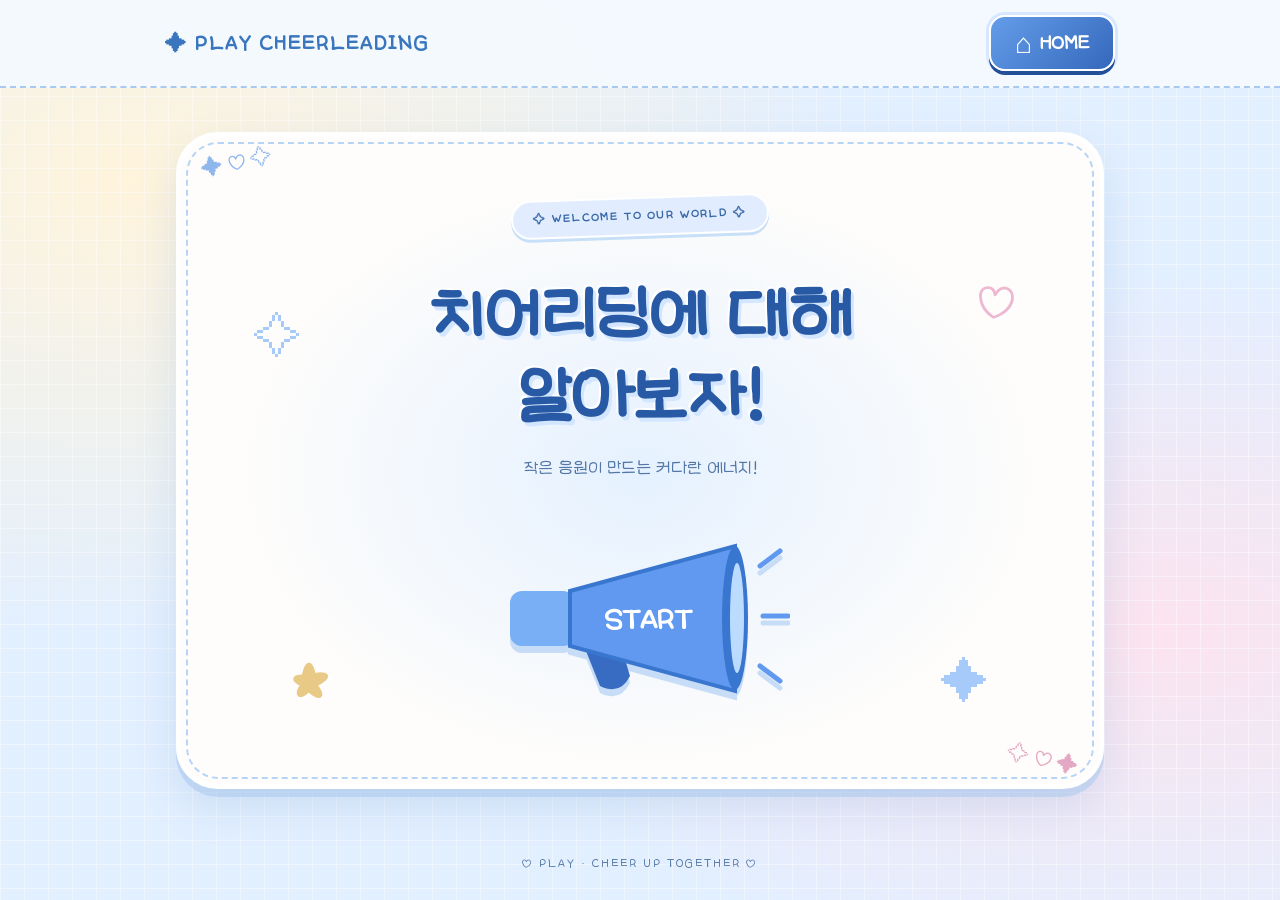
==== index.html @ 15623568 "Add files via upload" ====
<!DOCTYPE html>
<html lang="ko">
<head>
<meta charset="UTF-8">
<meta name="viewport" content="width=device-width, initial-scale=1">
<title>PLAY CHEERLEADING</title>
<link rel="stylesheet" href="style.css">
<script src="script.js" defer>
</script>
</head>
<body>
<header>
<span class="brand">✦ PLAY CHEERLEADING</span>
<a class="homeButton" href="index.html">
<span class="house">⌂</span> HOME</a>
</header>
<main>
<section id="home" class="page">
<div class="homeDecor" aria-hidden="true">
<span>✧</span>
<span>♡</span>
<span>★</span>
<span>✦</span>
</div>
<p class="tag">✧ WELCOME TO OUR WORLD ✧</p>
<h1>치어리딩에 대해<br>알아보자!</h1>
<p>작은 응원이 만드는 커다란 에너지!</p>
<div class="menuLine">
<button id="start" class="megaphone" onclick="showMenu()" aria-expanded="false" aria-controls="menu">
<svg viewBox="0 0 300 180">
<path d="M90 110 L110 160 Q130 170 140 150 L125 100" fill="#386cc2"/>
<rect x="20" y="65" width="65" height="55" rx="12" fill="#79aff4"/>
<path d="M80 65 L245 20 L245 165 L80 120Z" fill="#6099ef" stroke="#3976cf" stroke-width="4"/>
<ellipse cx="245" cy="92" rx="13" ry="72" fill="#3976cf"/>
<ellipse cx="247" cy="92" rx="7" ry="55" fill="#bcdcff"/>
<text x="158" y="104" fill="white" font-size="30" font-weight="bold" text-anchor="middle">START</text>
<path d="M270 40 L290 25 M273 90 H298 M270 140 L290 155" stroke="#6099ef" stroke-width="5" stroke-linecap="round"/>
</svg>
</button>
<nav id="menu" inert>
<a href="action.html">✦<br>액션</a>
<a href="stunt.html">♡<br>스턴트</a>
<a href="game.html">♫<br>게임</a>
<a href="secret.html">☆<br>???</a>
</nav>
</div>
</section>
</main>
<footer>♡ PLAY · CHEER UP TOGETHER ♡</footer>
</body>
</html>
---- style.css ----
/* 전체 색상과 화면 배치 */
* {
	box-sizing:border-box
}
[hidden] {
	display:none!important
}
body {
	margin:0;
	min-height:100vh;
	font-family:'Apple SD Gothic Neo','Malgun Gothic',sans-serif;
	color:#315b96;
	background:radial-gradient(circle at 15% 20%,#fff 0 5px,transparent 6px),radial-gradient(circle at 85% 75%,#fff 0 4px,transparent 5px),linear-gradient(135deg,#eaf5ff,#cce2ff);
	background-size:90px 90px,110px 110px,auto;
	transition:background .7s,color .7s
}
header {
	display:flex;
	justify-content:space-between;
	padding:22px max(5%,calc((100% - 950px)/2));
	font-weight:bold;
	gap:12px
}
a {
	color:inherit;
	text-decoration:none
}
main {
	max-width:900px;
	margin:15px auto;
	padding:16px
}
.page {
	text-align:center;
	background:#ffffffc9;
	border:3px solid white;
	border-radius:36px;
	padding:35px 22px;
	box-shadow:0 12px 35px #5689c51c;
	animation:appear .45s ease
}
h1 {
	font-size:clamp(32px,6vw,58px);
	line-height:1.25;
	margin:20px 0;
	color:#2859a4
}
h2 {
	font-size:clamp(26px,5vw,38px);
	margin:12px 0
}
p {
	line-height:1.6
}
.tag {
	letter-spacing:3px;
	font-size:12px;
	font-weight:bold;
	color:#6295d8
}
button,.next,.file {
	font:inherit;
	font-weight:bold;
	color:#315b96;
	background:#e4f0ff;
	border:2px solid #c0d9fc;
	border-radius:18px;
	padding:12px 18px;
	cursor:pointer;
	transition:transform .2s,background .2s
}
button:hover,.next:hover,.file:hover,nav a:hover,.choices a:hover {
	transform:translateY(-4px);
	background:#d0e5ff
}
button:focus-visible,a:focus-visible,input:focus-visible,select:focus-visible {
	outline:3px solid #3677cf;
	outline-offset:3px
}
.megaphone {
	background:none;
	border:0;
	width:min(300px,90%);
	animation:bob 2s infinite
}
.megaphone:hover {
	background:none
}
nav,.choices,.buttons,.slots,.bases {
	display:flex;
	justify-content:center;
	gap:12px;
	flex-wrap:wrap
}
nav a,.choices a {
	background:#f0f7ff;
	border:2px solid #d0e4ff;
	border-radius:24px;
	padding:20px;
	transition:.2s;
	animation:appear .5s both
}
nav a {
	flex:1;
	min-width:100px;
	font-weight:bold;
	font-size:20px
}
nav a:nth-child(2) {
	animation-delay:.1s
}
nav a:nth-child(3) {
	animation-delay:.2s
}
nav a:nth-child(4) {
	animation-delay:.3s
}
.choices a {
	width:min(280px,100%)
}
.choices svg {
	height:220px;
	width:100%
}
.stage {
	background:linear-gradient(#eaf4ff,#f9fcff);
	border:2px dashed #bad6f9;
	border-radius:30px;
	max-width:440px;
	margin:20px auto;
	padding:12px;
	position:relative;
	overflow:hidden
}
.stage svg {
	height:260px;
	max-width:100%;
	display:block;
	margin:auto
}
.next {
	display:inline-block;
	margin-top:24px
}
.note {
	background:#eaf4ff;
	border-radius:18px;
	padding:20px;
	margin:18px auto;
	max-width:520px
}
.formation {
	margin:auto;
	max-width:480px;
	background:#eef6ff;
	border-radius:30px;
	padding:15px
}
.formation button {
	padding:5px;
	background:white
}
.mini svg {
	width:85px;
	height:110px;
	display:block
}
.flyer {
	margin-bottom:5px
}
.slots label {
	background:#eaf4ff;
	padding:10px;
	border-radius:15px;
	display:grid;
	gap:5px;
	min-width:120px
}
.slots label.active {
	background:#a9d0ff;
	outline:2px solid #3976cf
}
select,input {
	font:inherit;
	max-width:100%;
	color:inherit
}
select,input[type=number] {
	padding:7px;
	border:1px solid #b5d0f3;
	border-radius:9px;
	background:white
}
input[type=number] {
	width:75px
}
.file input {
	display:block;
	max-width:220px;
	margin:5px auto
}
.buttons {
	align-items:center;
	margin:15px 0
}
progress {
	width:min(340px,90%);
	height:20px;
	accent-color:#5288d8
}
.balanceStage {
	height:310px
}
#tilt {
	transform-origin:50% 88%;
	position:relative
}
.guide {
	position:absolute;
	left:50%;
	top:10px;
	bottom:20px;
	border-left:2px dashed #9bbbe6
}
footer {
	text-align:center;
	padding:25px;
	font-size:12px;
	letter-spacing:2px
}
body.dark {
	background:#090f20;
	color:#dbe9ff
}
.dark .page {
	background:#111d35;
	border-color:#263a60;
	box-shadow:0 0 60px #385c9b55
}
.dark .theater {
	padding:25px 10px;
	background:linear-gradient(120deg,#4268a955,transparent 40%),linear-gradient(240deg,#4268a955,transparent 40%),#070b16;
	border-radius:24px;
	margin:20px 0
}
video {
	width:100%;
	max-width:720px;
	aspect-ratio:16/9;
	background:#050812;
	border-radius:12px
}
.dark .next,.dark .file {
	background:#24385e;
	color:white;
	border-color:#42608c
}
@keyframes appear {
	from {
		opacity:0;
		transform:translateY(12px)
	}
	to {
		opacity:1;
		transform:translateY(0)
	}
}
@keyframes bob {
	50% {
		transform:translateY(-7px) rotate(-3deg)
	}
}
@media(prefers-reduced-motion:reduce) {
	* {
		animation:none!important;
		transition:none!important
	}
}
@media(max-width:500px) {
	.page {
		padding:24px 12px
	}
	.mini svg {
		width:65px
	}
	.bases {
		gap:5px
	}
	header {
		font-size:13px
	}
	.slots label {
		min-width:100px
	}
}
/* 수정된 메뉴와 게임 배치 */
@font-face {
	font-family:Seoyun;
	src:url('seoyun.ttf') format('truetype');
	font-display:swap
}
body,button,input,select,svg text {
	font-family:Seoyun,'Apple SD Gothic Neo',sans-serif
}
.homeButton {
	background:#2859a4;
	color:white;
	border-radius:18px;
	padding:12px 24px;
	box-shadow:0 4px 0 #173d79;
	font-size:20px
}
header {
	align-items:center;
	position:sticky;
	top:0;
	z-index:10;
	background:#eaf5fff2
}
.dark header {
	background:#111d35
}
.menuLine {
	display:flex;
	align-items:center;
	justify-content:center;
	max-width:760px;
	margin:30px auto;
	gap:0
}
.menuLine .megaphone {
	flex-shrink:0;
	transition:width .6s;
	animation:none;
	padding:0
}
.menuLine.opened .megaphone {
	width:32%
}
.menuLine nav {
	flex:1;
	display:flex;
	flex-wrap:nowrap;
	gap:0;
	transform-origin:left;
	animation:unfold .65s ease both;
	background:#d5e8ff;
	border-radius:0 24px 24px 0;
	overflow:hidden
}
.menuLine nav a {
	min-width:0;
	flex:1;
	padding:14px 5px;
	border-radius:0;
	border:0;
	border-right:1px solid #a9c9f2;
	font-size:clamp(14px,3vw,23px);
	animation:none
}
.menuLine nav a:last-child {
	background:#b6d4ff
}
@keyframes unfold {
	from {
		transform:scaleX(0);
		opacity:0
	}
	to {
		transform:scaleX(1);
		opacity:1
	}
}
.formation svg {
	width:100%;
	max-height:460px
}
.athlete {
	cursor:pointer
}
.athlete:hover,.athlete:focus {
	filter:drop-shadow(0 0 5px #548ddc);
	outline:none
}
.slots,.palette {
	display:grid;
	grid-template-columns:repeat(4,minmax(0,1fr));
	max-width:540px;
	margin:20px auto;
	gap:10px
}
.slot {
	min-height:86px;
	display:grid;
	gap:5px;
	padding:8px;
	border-style:dashed
}
.slot strong {
	font-size:24px
}
.slot.active,.palette .chosen {
	background:#a9d0ff;
	outline:2px solid #3976cf
}
.palette button {
	padding:6px;
	cursor:grab
}
.palette svg {
	width:100%;
	height:100px;
	display:block
}
.palette {
	margin-top:32px
}
.palette button:active {
	cursor:grabbing
}
#compose .stage svg {
	height:180px
}
@media(max-width:500px) {
	.menuLine.opened .megaphone {
		width:30%
	}
	.menuLine nav a {
		padding:10px 2px
	}
	.slots,.palette {
		gap:5px
	}
	.slot {
		font-size:13px
	}
	.palette svg {
		height:70px
	}
}
/* 귀여운 스티커와 소개 카드 */
body:not(.dark) {
	background-color:#e4f1ff;
	background-image:radial-gradient(circle,#fff 0 3px,transparent 4px),radial-gradient(circle,#b9d8fc 0 2px,transparent 3px),linear-gradient(135deg,#f0f8ff,#d4e7ff);
	background-size:48px 48px,73px 73px,auto
}
.page {
	position:relative;
	isolation:isolate;
	border:4px solid white;
	box-shadow:0 8px 0 #a9c9ef66,0 18px 40px #5689c51c
}
.page::before,.page::after {
	position:absolute;
	pointer-events:none;
	font-size:28px;
	color:#91bdf4;
	z-index:-1
}
.page::before {
	content:'✦ ♡';
	top:14px;
	left:20px;
	transform:rotate(-12deg)
}
.page::after {
	content:'♡ ✧';
	bottom:14px;
	right:20px;
	transform:rotate(12deg)
}
.intro {
	max-width:650px;
	margin:28px auto;
	padding:28px 24px 22px;
	background:#f0f7ff;
	border:2px solid #c7dfff;
	border-radius:28px;
	box-shadow:0 5px 0 #dceaff;
	text-align:center
}
.sticker {
	display:inline-block;
	background:#d5e7ff;
	color:#315b96;
	padding:7px 15px;
	border-radius:30px;
	transform:rotate(-3deg);
	font-size:15px
}
.intro h3 {
	font-size:27px;
	margin:16px 0 8px
}
.intro p {
	font-size:18px;
	line-height:1.8;
	max-width:540px;
	margin:10px auto 20px;
	word-break:keep-all
}
.features {
	display:flex;
	flex-wrap:wrap;
	justify-content:center;
	gap:9px
}
.features span {
	background:white;
	border:1px solid #c7dfff;
	border-radius:20px;
	padding:9px 14px;
	color:#3266ad
}
.chapter {
	margin:38px auto 16px
}
.chapter span {
	background:#5288d8;
	color:white;
	border-radius:20px;
	padding:5px 15px;
	font-size:13px;
	letter-spacing:1px
}
.chapter h3 {
	font-size:25px;
	margin:12px 0 5px
}
.chapter p {
	margin:5px 0
}
.stage,.formation {
	box-shadow:inset 0 0 0 5px #ffffffaa
}
.choices a {
	box-shadow:0 5px 0 #c7dfff
}
.buttons button,.palette button {
	box-shadow:0 3px 0 #b7d3f7
}
.dark .page::before,.dark .page::after {
	color:#668bc6
}
.encore {
	color:#b5cff8;
	letter-spacing:2px
}
.dark .theater {
	border:2px solid #38527c;
	box-shadow:0 0 35px #6c9ce633
}
.dark .page {
	box-shadow:0 0 60px #385c9b55
}
@media(max-width:500px) {
	.intro {
		padding:20px 12px
	}
	.intro p {
		font-size:16px
	}
	.page::before,.page::after {
		font-size:18px
	}
	.page::before {
		left:8px
	}
	.page::after {
		right:8px
	}
}
/* 메가폰 호버 효과와 메뉴 열기/닫기 애니메이션 */
.menuLine .megaphone {
	width:min(300px,90%);
	transition:width .6s,transform .25s;
	position:relative;
	z-index:1
}
.menuLine .megaphone:hover {
	transform:scale(1.045);
	filter:drop-shadow(0 5px 8px #83b4f0)
}
.menuLine nav {
	flex:0 1 0;
	max-width:0;
	opacity:0;
	visibility:hidden;
	transform:scaleX(0);
	animation:none;
	transition:flex-basis .6s,max-width .6s,opacity .45s,transform .6s,visibility 0s .6s;
	pointer-events:none
}
.menuLine.opened nav {
	flex:1 1 68%;
	max-width:68%;
	opacity:1;
	visibility:visible;
	transform:scaleX(1);
	transition:flex-basis .6s,max-width .6s,opacity .45s,transform .6s,visibility 0s;
	pointer-events:auto
}
.menuLine nav a {
	white-space:nowrap
}
@media(max-width:500px) {
	.menuLine.opened nav {
		flex-basis:70%;
		max-width:70%
	}
}
/* 별빛 HOME 전환과 파스텔 스티커 디자인 */
.brand {
	cursor:default;
	letter-spacing:1px;
	color:#3976bd;
	font-size:clamp(13px,2.5vw,21px)
}
.homeButton {
	display:inline-flex;
	align-items:center;
	gap:8px;
	border:2px solid white;
	border-radius:24px;
	background:linear-gradient(135deg,#649de9,#3568bc);
	box-shadow:0 4px 0 #244f99,0 7px 14px #82a9dc66;
	transition:transform .2s,box-shadow .2s;
	white-space:nowrap
}
.homeButton:hover {
	transform:translateY(-3px) rotate(-2deg);
	box-shadow:0 7px 0 #244f99,0 10px 18px #82a9dc66
}
.homeButton:active {
	transform:translateY(3px);
	box-shadow:0 1px 0 #244f99
}
.house {
	font-size:28px;
	line-height:1
}
.dark .brand {
	color:#b9d8ff
}
body:not(.dark) .page {
	background:linear-gradient(155deg,#fff,#f7fbff 70%,#eaf4ff);
	border-radius:42px;
	outline:2px dashed #c3ddfb;
	outline-offset:-10px;
	padding-top:44px;
	padding-bottom:44px
}
#home {
	min-height:390px
}
.homeDecor {
	position:absolute;
	inset:0;
	pointer-events:none;
	z-index:-1
}
.homeDecor span {
	position:absolute;
	font-size:35px;
	color:#a6cafa;
	text-shadow:2px 2px white;
	animation:floatSticker 3s ease-in-out infinite
}
.homeDecor span:nth-child(1) {
	left:12%;
	top:23%
}
.homeDecor span:nth-child(2) {
	right:12%;
	top:25%;
	color:#edb9d1;
	animation-delay:.5s
}
.homeDecor span:nth-child(3) {
	left:9%;
	bottom:17%;
	color:#e8c985;
	animation-delay:1s
}
.homeDecor span:nth-child(4) {
	right:9%;
	bottom:14%;
	animation-delay:1.5s
}
@keyframes floatSticker {
	50% {
		transform:translateY(-8px) rotate(9deg)
	}
}
body:not(.dark) .tag {
	display:inline-block;
	background:#e0efff;
	border:2px solid white;
	border-radius:30px;
	padding:7px 15px;
	box-shadow:0 3px 0 #c8dff8
}
body:not(.dark) h1 {
	text-shadow:2px 3px #d9eaff
}
.intro {
	background:linear-gradient(145deg,#fff,#eaf4ff);
	border:2px solid #c7dfff
}
.features span:nth-child(2) {
	background:#fff7e4;
	border-color:#f1dfb5
}
.features span:nth-child(3) {
	background:#fff0f6;
	border-color:#f0d0e0
}
.choices a {
	border:3px solid white;
	outline:2px solid #c5defa;
	background:linear-gradient(#f8fcff,#e0efff)
}
.choices a:nth-child(2) {
	background:linear-gradient(#fff9fc,#e6efff)
}
.menuLine nav a:nth-child(2) {
	background:#e8f3ff
}
.menuLine nav a:nth-child(3) {
	background:#e1edff
}
.menuLine nav a:hover {
	background:#fff2d8;
	transform:none
}
.buttons button,.next,.file {
	border-radius:22px
}
.stage {
	background:radial-gradient(circle at 15% 18%,#fff 0 4px,transparent 5px),radial-gradient(circle at 85% 25%,#fff 0 5px,transparent 6px),linear-gradient(#e5f1ff,#fbfdff)
}
@media(max-width:500px) {
	.homeDecor span {
		font-size:23px
	}
	.homeButton {
		padding:8px 14px;
		font-size:17px
	}
	.house {
		font-size:22px
	}
	body:not(.dark) .page {
		padding:32px 12px;
		outline-offset:-6px
	}
}
/* Ver.7: 파스텔 스티커북 디자인 (기능 변경 없음) */
body:not(.dark) {
	background-color:#e2efff;
	background-image:linear-gradient(90deg,#ffffff65 1px,transparent 1px),linear-gradient(#ffffff65 1px,transparent 1px),radial-gradient(ellipse at 10% 20%,#fff4dc,transparent 45%),radial-gradient(ellipse at 90% 70%,#fce3ef,transparent 40%);
	background-size:24px 24px,24px 24px,auto,auto
}
header {
	background:#f5faffed;
	border-bottom:2px dashed #a9c9ef;
	padding-top:15px;
	padding-bottom:15px
}
.brand {
	letter-spacing:2px
}
.homeButton {
	border-radius:16px;
	box-shadow:0 4px 0 #244f99,0 0 0 3px #d6e8ff
}
main {
	max-width:960px;
	margin:28px auto
}
.page {
	overflow:hidden
}
body:not(.dark) .page {
	background:#fffdfb;
	border:5px solid white;
	outline:2px dashed #b6d4f7;
	outline-offset:-12px;
	box-shadow:0 8px 0 #a9c9ef88,0 18px 40px #5689c52b;
	padding:48px 30px
}
.page::before,.page::after {
	z-index:0;
	font-size:22px
}
.page::before {
	content:'✦  ♡  ✧';
	color:#8db7ed
}
.page::after {
	content:'✧  ♡  ✦';
	color:#e3a8c3
}
#home {
	min-height:540px;
	background-image:radial-gradient(ellipse at 50% 52%,#e5f1ff 0%,transparent 65%)
}
#home h1 {
	font-size:clamp(40px,7vw,72px);
	line-height:1.12;
	letter-spacing:-1px;
	text-shadow:3px 4px #d3e6ff, -2px -2px white;
	margin:25px 0 15px
}
#home>p:not(.tag) {
	color:#5277a6;
	font-size:19px
}
.homeDecor span {
	font-size:48px
}
.homeDecor span:nth-child(1) {
	left:8%;
	top:27%
}
.homeDecor span:nth-child(2) {
	right:9%;
	top:22%
}
.homeDecor span:nth-child(3) {
	left:12%;
	bottom:12%
}
.homeDecor span:nth-child(4) {
	right:12%;
	bottom:12%
}
.menuLine {
	margin:42px auto 28px
}
.menuLine .megaphone svg {
	filter:drop-shadow(0 7px 0 #c7ddf7)
}
.menuLine nav {
	border-radius:0 25px 25px 0;
	background:#d7e8ff
}
.menuLine nav a {
	padding:22px 5px;
	border-right:2px dashed #b4d1f2
}
.menuLine nav a:nth-child(2) {
	background:#fff0f5
}
.menuLine nav a:nth-child(3) {
	background:#fff5dc
}
.menuLine nav a:last-child {
	background:#d9e6ff
}
.menuLine nav a:hover {
	background:white
}
body:not(.dark) .tag {
	color:#3767a7;
	background:#e1edff;
	letter-spacing:2px;
	padding:8px 20px;
	transform:rotate(-2deg)
}
h2 {
	color:#315d9c;
	font-size:clamp(30px,5vw,46px)
}
.dark h2 {
	color:#e0edff
}
.intro {
	position:relative;
	background:#f1f7ff;
	border:2px solid #b9d4f5;
	border-radius:16px;
	box-shadow:5px 6px 0 #d9e8fb;
	margin-top:35px
}
.intro::before,.intro::after {
	content:'';
	position:absolute;
	width:72px;
	height:20px;
	background:repeating-linear-gradient(45deg,#f6d9a6aa 0 6px,#fff0caaa 6px 12px);
	top:-9px;
	left:10px;
	transform:rotate(-12deg);
	pointer-events:none
}
.intro::after {
	left:auto;
	right:10px;
	transform:rotate(12deg)
}
.sticker {
	background:#dceaff;
	border:2px solid white;
	box-shadow:0 2px 0 #bfd6f5
}
.features span {
	box-shadow:0 3px 0 #dce8f6
}
.chapter {
	border-top:2px dashed #c8def6;
	padding-top:24px;
	max-width:650px
}
.chapter span {
	background:#537fbd;
	border:2px solid white;
	box-shadow:0 0 0 2px #d3e4fa
}
.stage,.formation {
	border:3px solid #c3daf7;
	border-radius:26px;
	background-color:#eaf4ff;
	background-image:radial-gradient(circle,#fff 2px,transparent 3px),linear-gradient(155deg,#e2efff,#fff7f9);
	background-size:23px 23px,auto;
	box-shadow:inset 0 0 0 5px #fff9,0 5px 0 #dce8f9
}
.stage:not(.balanceStage)::after {
	content:'✧';
	position:absolute;
	right:14px;
	top:10px;
	color:#83aee6;
	font-size:30px;
	pointer-events:none
}
.choices {
	gap:24px;
	margin:35px auto
}
.choices a {
	position:relative;
	border-radius:24px;
	padding:18px 20px 24px;
	box-shadow:0 7px 0 #c7dfff;
	outline:2px dashed #b8d2f2;
	outline-offset:-9px
}
.choices a::before {
	content:'01';
	position:absolute;
	top:14px;
	left:17px;
	background:#fff;
	border-radius:50%;
	padding:8px;
	color:#5288d8
}
.choices a:nth-child(2)::before {
	content:'02';
	color:#a85e88
}
.choices a h3 {
	font-size:30px;
	margin:8px
}
.choices a:hover {
	transform:translateY(-6px) rotate(-1deg)
}
.buttons button,.next,.file {
	border:2px solid #b8d3f5;
	background:#e6f0ff;
	box-shadow:0 4px 0 #b7d3f7;
	border-radius:15px
}
.buttons button:active,.next:active {
	transform:translateY(3px);
	box-shadow:0 1px 0 #b7d3f7
}
.buttons button:hover,.next:hover {
	background:#fff0d5
}
.slot {
	background:#f6faff;
	border:2px dashed #a9c9ef;
	border-radius:16px
}
.slot strong {
	color:#4779bd
}
.slot.active,.palette .chosen {
	background:#c4e0ff
}
.palette button {
	background:#fff8ed;
	border:2px solid #e9d9b9;
	border-radius:18px;
	box-shadow:0 4px 0 #e9d9b9
}
.palette button:nth-child(even) {
	background:#fceef5;
	border-color:#eacbde;
	box-shadow:0 4px 0 #eacbde
}
.palette button:hover {
	background:#e3efff
}
.note {
	border:2px dashed #b6d3f4;
	background:#f1f7ff
}
.balanceStage {
	background-image:linear-gradient(90deg,#ffffff70 1px,transparent 1px),linear-gradient(#ffffff70 1px,transparent 1px),linear-gradient(#e2efff,#f8fbff);
	background-size:20px 20px,20px 20px,auto
}
footer {
	color:#5277a6
}
.dark footer {
	color:#a9c8f0
}
.dark .theater {
	border:3px solid #5578ae;
	box-shadow:0 0 30px #749de544,inset 0 0 0 5px #1d3050
}
.dark .page {
	outline:2px dashed #42608c;
	outline-offset:-10px
}
@media(max-width:500px) {
	main {
		margin:10px auto;
		padding:10px
	}
	body:not(.dark) .page {
		padding:35px 12px;
		outline-offset:-7px
	}
	#home {
		min-height:410px
	}
	.homeDecor span {
		font-size:25px
	}
	.menuLine nav a {
		padding:12px 2px
	}
	.choices {
		gap:18px
	}
	.intro::before,.intro::after {
		width:45px
	}
	.palette button {
		padding:3px
	}
	.buttons {
		gap:9px
	}
}
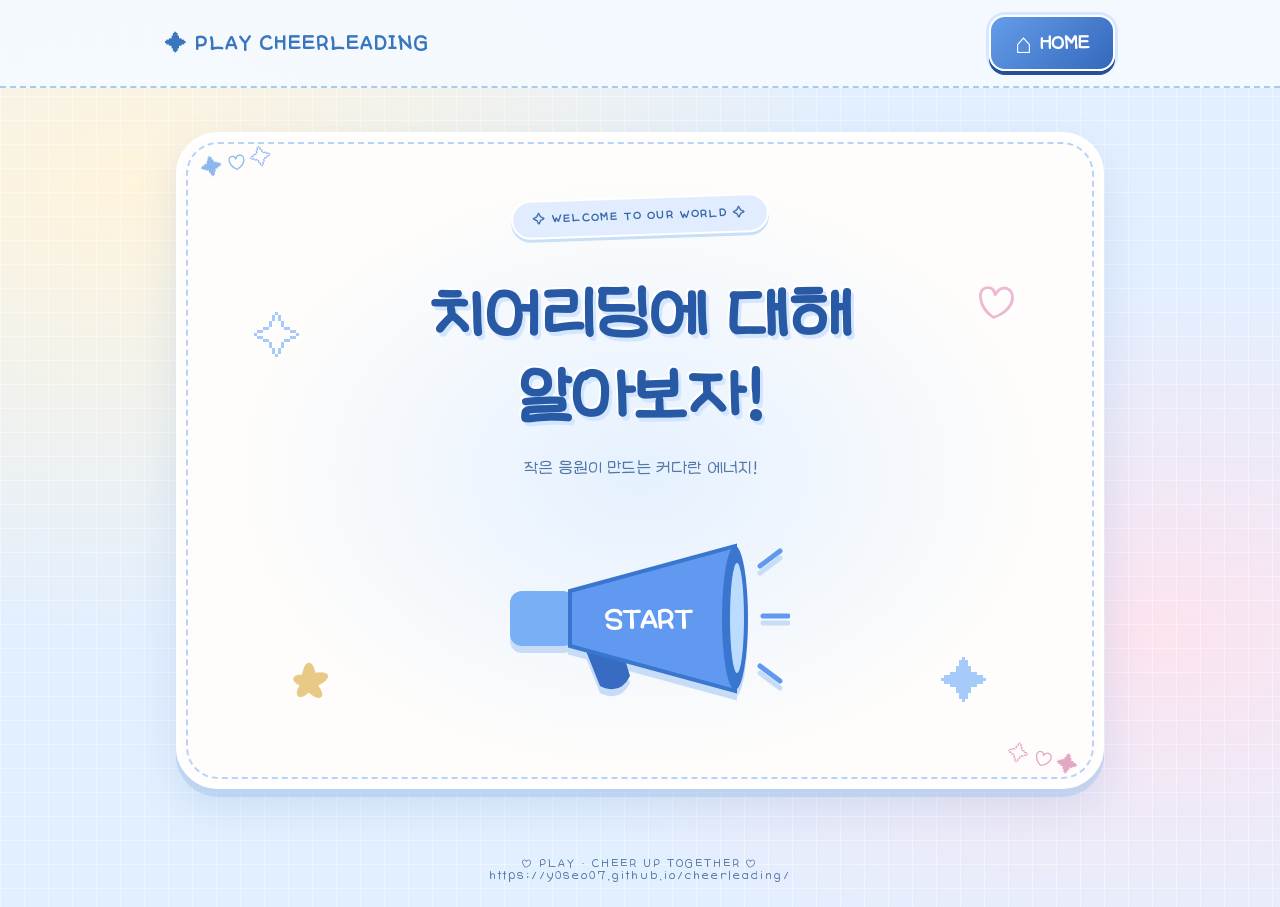
==== commit 2b38a559: "Add files via upload footer 수정" ====
--- a/index.html
+++ b/index.html
@@ -1,51 +1,56 @@
 <!DOCTYPE html>
 <html lang="ko">
-<head>
-<meta charset="UTF-8">
-<meta name="viewport" content="width=device-width, initial-scale=1">
-<title>PLAY CHEERLEADING</title>
-<link rel="stylesheet" href="style.css">
-<script src="script.js" defer>
-</script>
-</head>
-<body>
-<header>
-<span class="brand">✦ PLAY CHEERLEADING</span>
-<a class="homeButton" href="index.html">
-<span class="house">⌂</span> HOME</a>
-</header>
-<main>
-<section id="home" class="page">
-<div class="homeDecor" aria-hidden="true">
-<span>✧</span>
-<span>♡</span>
-<span>★</span>
-<span>✦</span>
-</div>
-<p class="tag">✧ WELCOME TO OUR WORLD ✧</p>
-<h1>치어리딩에 대해<br>알아보자!</h1>
-<p>작은 응원이 만드는 커다란 에너지!</p>
-<div class="menuLine">
-<button id="start" class="megaphone" onclick="showMenu()" aria-expanded="false" aria-controls="menu">
-<svg viewBox="0 0 300 180">
-<path d="M90 110 L110 160 Q130 170 140 150 L125 100" fill="#386cc2"/>
-<rect x="20" y="65" width="65" height="55" rx="12" fill="#79aff4"/>
-<path d="M80 65 L245 20 L245 165 L80 120Z" fill="#6099ef" stroke="#3976cf" stroke-width="4"/>
-<ellipse cx="245" cy="92" rx="13" ry="72" fill="#3976cf"/>
-<ellipse cx="247" cy="92" rx="7" ry="55" fill="#bcdcff"/>
-<text x="158" y="104" fill="white" font-size="30" font-weight="bold" text-anchor="middle">START</text>
-<path d="M270 40 L290 25 M273 90 H298 M270 140 L290 155" stroke="#6099ef" stroke-width="5" stroke-linecap="round"/>
-</svg>
-</button>
-<nav id="menu" inert>
-<a href="action.html">✦<br>액션</a>
-<a href="stunt.html">♡<br>스턴트</a>
-<a href="game.html">♫<br>게임</a>
-<a href="secret.html">☆<br>???</a>
-</nav>
-</div>
-</section>
-</main>
-<footer>♡ PLAY · CHEER UP TOGETHER ♡</footer>
-</body>
+	<head>
+		<meta charset="UTF-8">
+		<meta name="viewport" content="width=device-width, initial-scale=1">
+		<title>PLAY CHEERLEADING</title>
+		<link rel="stylesheet" href="style.css">
+		<script src="script.js" defer>
+		</script>
+	</head>
+	<body>
+		<header>
+			<span class="brand">✦ PLAY CHEERLEADING</span>
+			<a class="homeButton" href="index.html">
+				<span class="house">⌂</span> HOME
+			</a>
+		</header>
+		<main>
+			<section id="home" class="page">
+				<div class="homeDecor" aria-hidden="true">
+					<span>✧</span>
+					<span>♡</span>
+					<span>★</span>
+					<span>✦</span>
+				</div>
+				<p class="tag">✧ WELCOME TO OUR WORLD ✧</p>
+				<h1>치어리딩에 대해<br>알아보자!</h1>
+				<p>작은 응원이 만드는 커다란 에너지!</p>
+				<div class="menuLine">
+					<button id="start" class="megaphone" onclick="showMenu()" aria-expanded="false" aria-controls="menu">
+						<svg viewBox="0 0 300 180">
+							<path d="M90 110 L110 160 Q130 170 140 150 L125 100" fill="#386cc2"/>
+							<rect x="20" y="65" width="65" height="55" rx="12" fill="#79aff4"/>
+							<path d="M80 65 L245 20 L245 165 L80 120Z" fill="#6099ef" stroke="#3976cf" stroke-width="4"/>
+							<ellipse cx="245" cy="92" rx="13" ry="72" fill="#3976cf"/>
+							<ellipse cx="247" cy="92" rx="7" ry="55" fill="#bcdcff"/>
+							<text x="158" y="104" fill="white" font-size="30" font-weight="bold" text-anchor="middle">START</text>
+							<path d="M270 40 L290 25 M273 90 H298 M270 140 L290 155" stroke="#6099ef" stroke-width="5" stroke-linecap="round"/>
+						</svg>
+					</button>
+					<nav id="menu" inert>
+						<a href="action.html">✦<br>액션</a>
+						<a href="stunt.html">♡<br>스턴트</a>
+						<a href="game.html">♫<br>게임</a>
+						<a href="secret.html">☆<br>???</a>
+					</nav>
+				</div>
+			</section>
+		</main>
+		<footer>
+			♡ PLAY · CHEER UP TOGETHER ♡
+			<br>
+			<a href="https://y0seo07.github.io/cheerleading/" style="color: inherit; overflow-wrap: anywhere;">https://y0seo07.github.io/cheerleading/</a>
+		</footer>
+	</body>
 </html>
